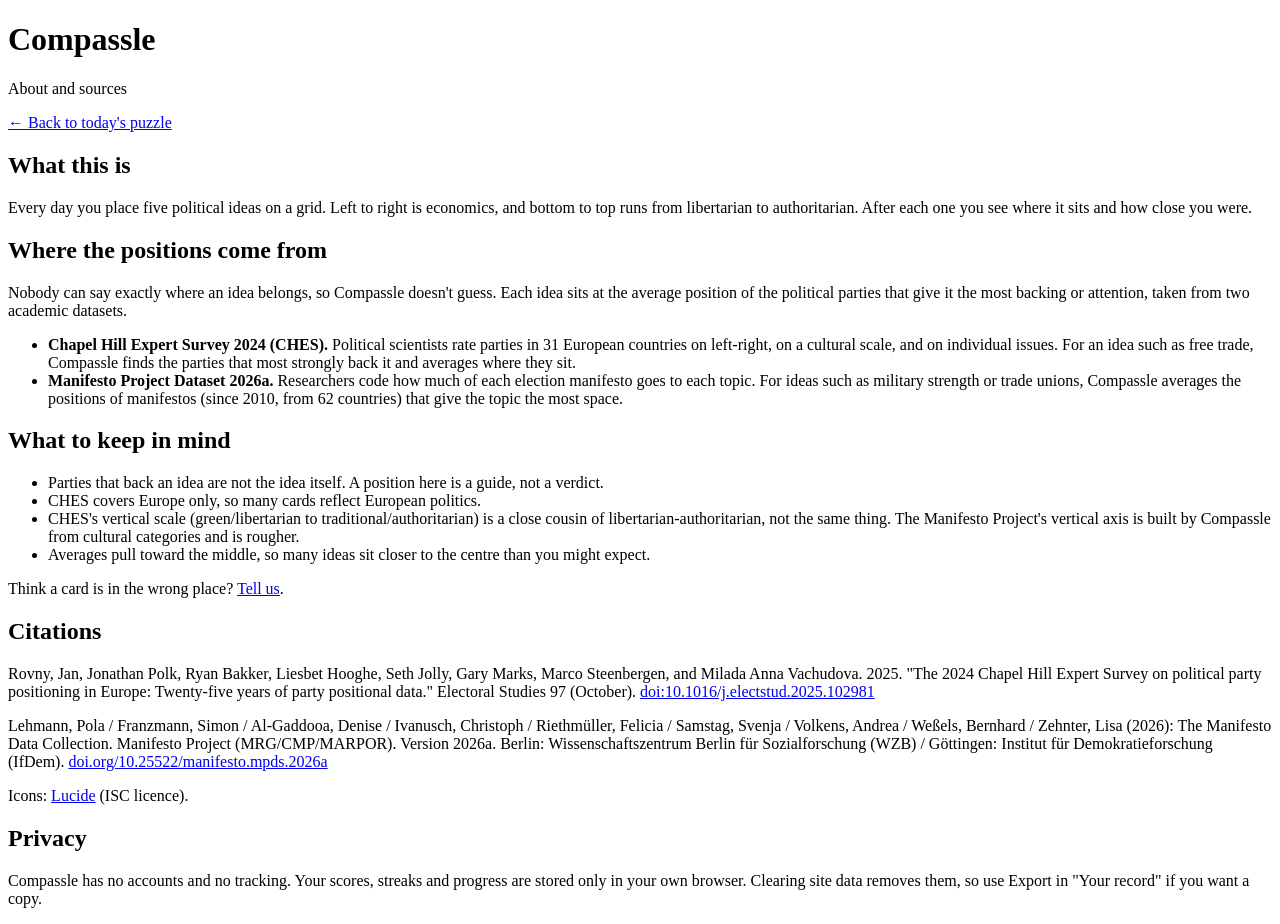
==== public/about.html @ 48b800df "Pre-launch: self-hosted fonts, about/sources page, share image, new favicon, footer links, fix neste" ====
<!doctype html>
<html lang="en">
<head>
<meta charset="utf-8">
<meta name="viewport" content="width=device-width,initial-scale=1,viewport-fit=cover">
<title>About Compassle</title>
<meta name="description" content="How Compassle places political ideas, and the datasets behind it.">
<meta name="theme-color" content="#13203b">
<link rel="icon" href="/icon.svg" type="image/svg+xml">
<link rel="stylesheet" href="/css/fonts.css">
<link rel="stylesheet" href="/css/style.css">
</head>
<body>
<main>
  <header><div class="brand"><h1>Compass<span>le</span></h1><div class="tagline">About and sources</div></div></header>
  <div class="prose">
    <p><a href="/">&larr; Back to today's puzzle</a></p>
    <h2>What this is</h2>
    <p>Every day you place five political ideas on a grid. Left to right is economics, and bottom to top runs from libertarian to authoritarian. After each one you see where it sits and how close you were.</p>
    <h2>Where the positions come from</h2>
    <p>Nobody can say exactly where an idea belongs, so Compassle doesn't guess. Each idea sits at the average position of the political parties that give it the most backing or attention, taken from two academic datasets.</p>
    <ul>
      <li><strong>Chapel Hill Expert Survey 2024 (CHES).</strong> Political scientists rate parties in 31 European countries on left-right, on a cultural scale, and on individual issues. For an idea such as free trade, Compassle finds the parties that most strongly back it and averages where they sit.</li>
      <li><strong>Manifesto Project Dataset 2026a.</strong> Researchers code how much of each election manifesto goes to each topic. For ideas such as military strength or trade unions, Compassle averages the positions of manifestos (since 2010, from 62 countries) that give the topic the most space.</li>
    </ul>
    <h2>What to keep in mind</h2>
    <ul>
      <li>Parties that back an idea are not the idea itself. A position here is a guide, not a verdict.</li>
      <li>CHES covers Europe only, so many cards reflect European politics.</li>
      <li>CHES's vertical scale (green/libertarian to traditional/authoritarian) is a close cousin of libertarian-authoritarian, not the same thing. The Manifesto Project's vertical axis is built by Compassle from cultural categories and is rougher.</li>
      <li>Averages pull toward the middle, so many ideas sit closer to the centre than you might expect.</li>
    </ul>
    <p>Think a card is in the wrong place? <a href="https://github.com/jinwood/compassle/issues" rel="noopener">Tell us</a>.</p>
    <h2>Citations</h2>
    <p class="cite">Rovny, Jan, Jonathan Polk, Ryan Bakker, Liesbet Hooghe, Seth Jolly, Gary Marks, Marco Steenbergen, and Milada Anna Vachudova. 2025. "The 2024 Chapel Hill Expert Survey on political party positioning in Europe: Twenty-five years of party positional data." Electoral Studies 97 (October). <a href="https://doi.org/10.1016/j.electstud.2025.102981" rel="noopener">doi:10.1016/j.electstud.2025.102981</a></p>
    <p class="cite">Lehmann, Pola / Franzmann, Simon / Al-Gaddooa, Denise / Ivanusch, Christoph / Riethmüller, Felicia / Samstag, Svenja / Volkens, Andrea / Weßels, Bernhard / Zehnter, Lisa (2026): The Manifesto Data Collection. Manifesto Project (MRG/CMP/MARPOR). Version 2026a. Berlin: Wissenschaftszentrum Berlin für Sozialforschung (WZB) / Göttingen: Institut für Demokratieforschung (IfDem). <a href="https://doi.org/10.25522/manifesto.mpds.2026a" rel="noopener">doi.org/10.25522/manifesto.mpds.2026a</a></p>
    <p class="cite">Icons: <a href="https://lucide.dev" rel="noopener">Lucide</a> (ISC licence).</p>
    <h2>Privacy</h2>
    <p>Compassle has no accounts and no tracking. Your scores, streaks and progress are stored only in your own browser. Clearing site data removes them, so use Export in "Your record" if you want a copy.</p>
  </div>
</main>
</body>
</html>
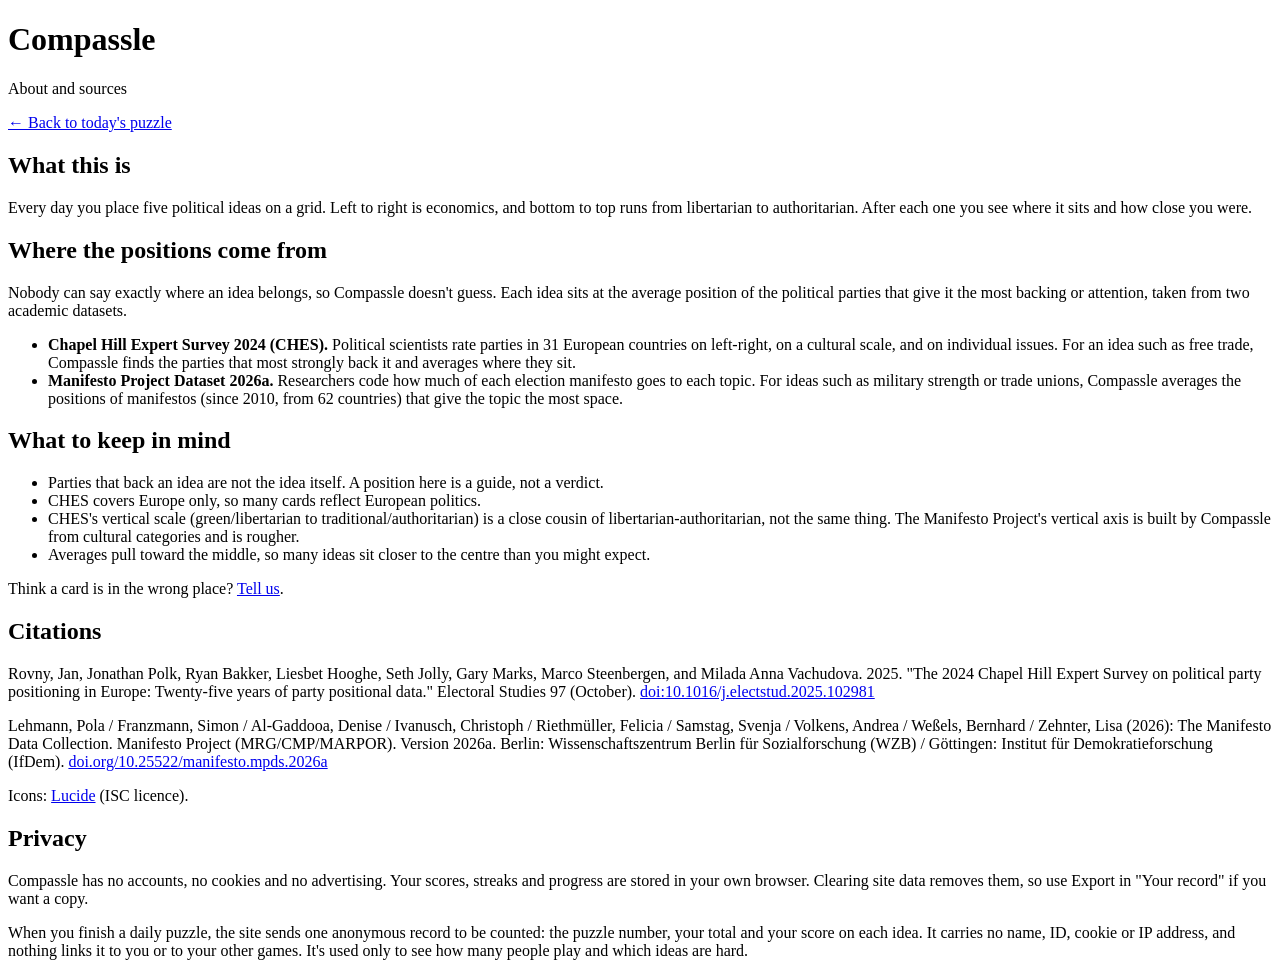
==== commit 8cb7e2ef: "Add anonymous finished-game counter (Pages Function + D1) Co-Authored-By: Claude Sonnet 5.5 <noreply" ====
--- a/public/about.html
+++ b/public/about.html
@@ -36,7 +36,8 @@
     <p class="cite">Lehmann, Pola / Franzmann, Simon / Al-Gaddooa, Denise / Ivanusch, Christoph / Riethmüller, Felicia / Samstag, Svenja / Volkens, Andrea / Weßels, Bernhard / Zehnter, Lisa (2026): The Manifesto Data Collection. Manifesto Project (MRG/CMP/MARPOR). Version 2026a. Berlin: Wissenschaftszentrum Berlin für Sozialforschung (WZB) / Göttingen: Institut für Demokratieforschung (IfDem). <a href="https://doi.org/10.25522/manifesto.mpds.2026a" rel="noopener">doi.org/10.25522/manifesto.mpds.2026a</a></p>
     <p class="cite">Icons: <a href="https://lucide.dev" rel="noopener">Lucide</a> (ISC licence).</p>
     <h2>Privacy</h2>
-    <p>Compassle has no accounts and no tracking. Your scores, streaks and progress are stored only in your own browser. Clearing site data removes them, so use Export in "Your record" if you want a copy.</p>
+    <p>Compassle has no accounts, no cookies and no advertising. Your scores, streaks and progress are stored in your own browser. Clearing site data removes them, so use Export in "Your record" if you want a copy.</p>
+    <p>When you finish a daily puzzle, the site sends one anonymous record to be counted: the puzzle number, your total and your score on each idea. It carries no name, ID, cookie or IP address, and nothing links it to you or to your other games. It's used only to see how many people play and which ideas are hard.</p>
   </div>
 </main>
 </body>
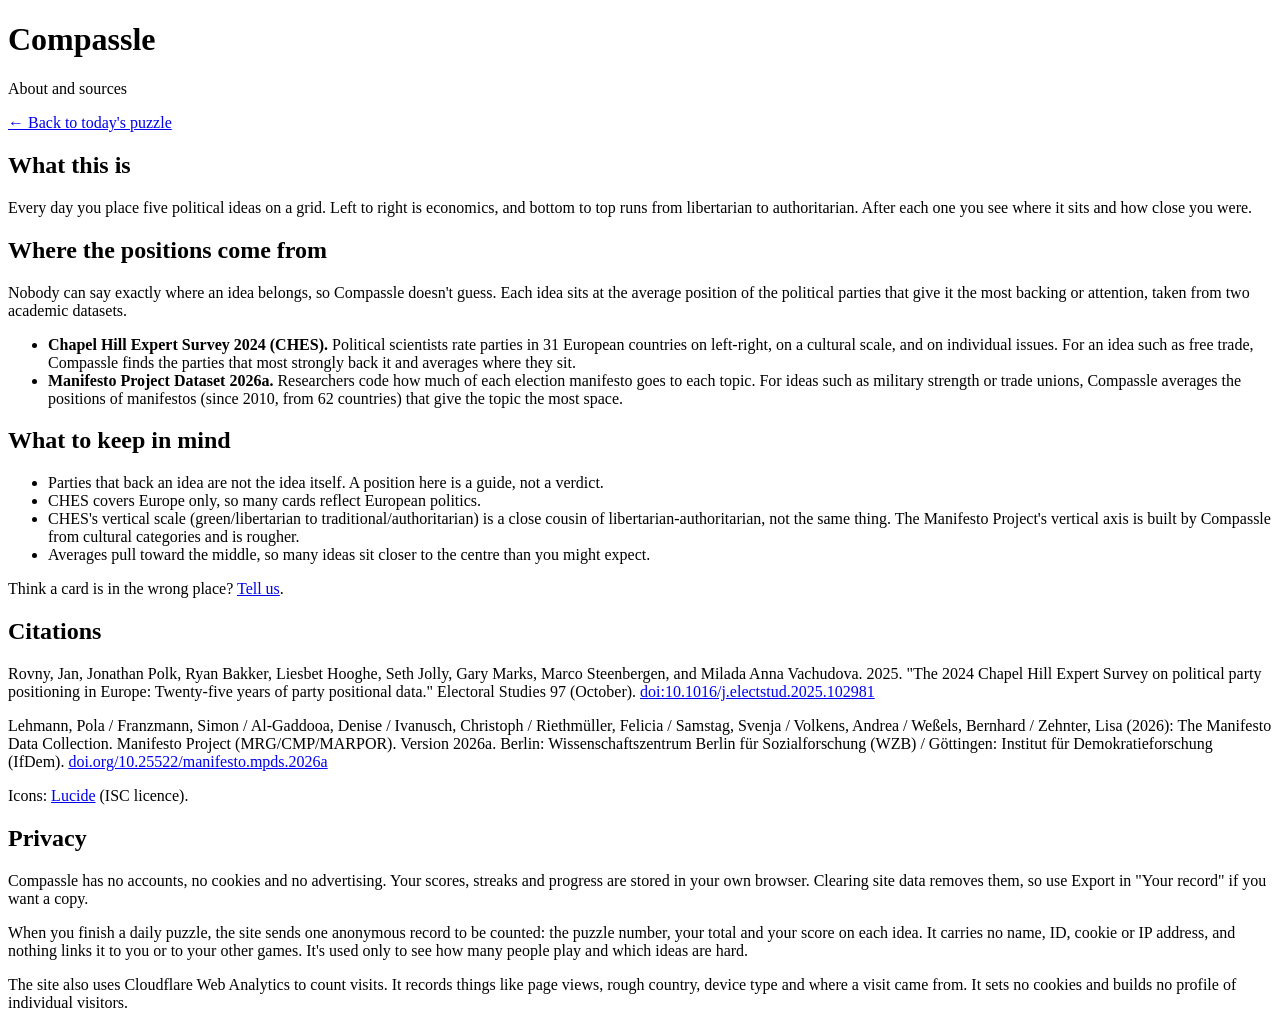
==== commit 2fd81273: "About page: mention Cloudflare Web Analytics Co-Authored-By: Claude Sonnet 5.5 <noreply@anthropic.co" ====
--- a/public/about.html
+++ b/public/about.html
@@ -38,6 +38,7 @@
     <h2>Privacy</h2>
     <p>Compassle has no accounts, no cookies and no advertising. Your scores, streaks and progress are stored in your own browser. Clearing site data removes them, so use Export in "Your record" if you want a copy.</p>
     <p>When you finish a daily puzzle, the site sends one anonymous record to be counted: the puzzle number, your total and your score on each idea. It carries no name, ID, cookie or IP address, and nothing links it to you or to your other games. It's used only to see how many people play and which ideas are hard.</p>
+    <p>The site also uses Cloudflare Web Analytics to count visits. It records things like page views, rough country, device type and where a visit came from. It sets no cookies and builds no profile of individual visitors.</p>
   </div>
 </main>
 </body>
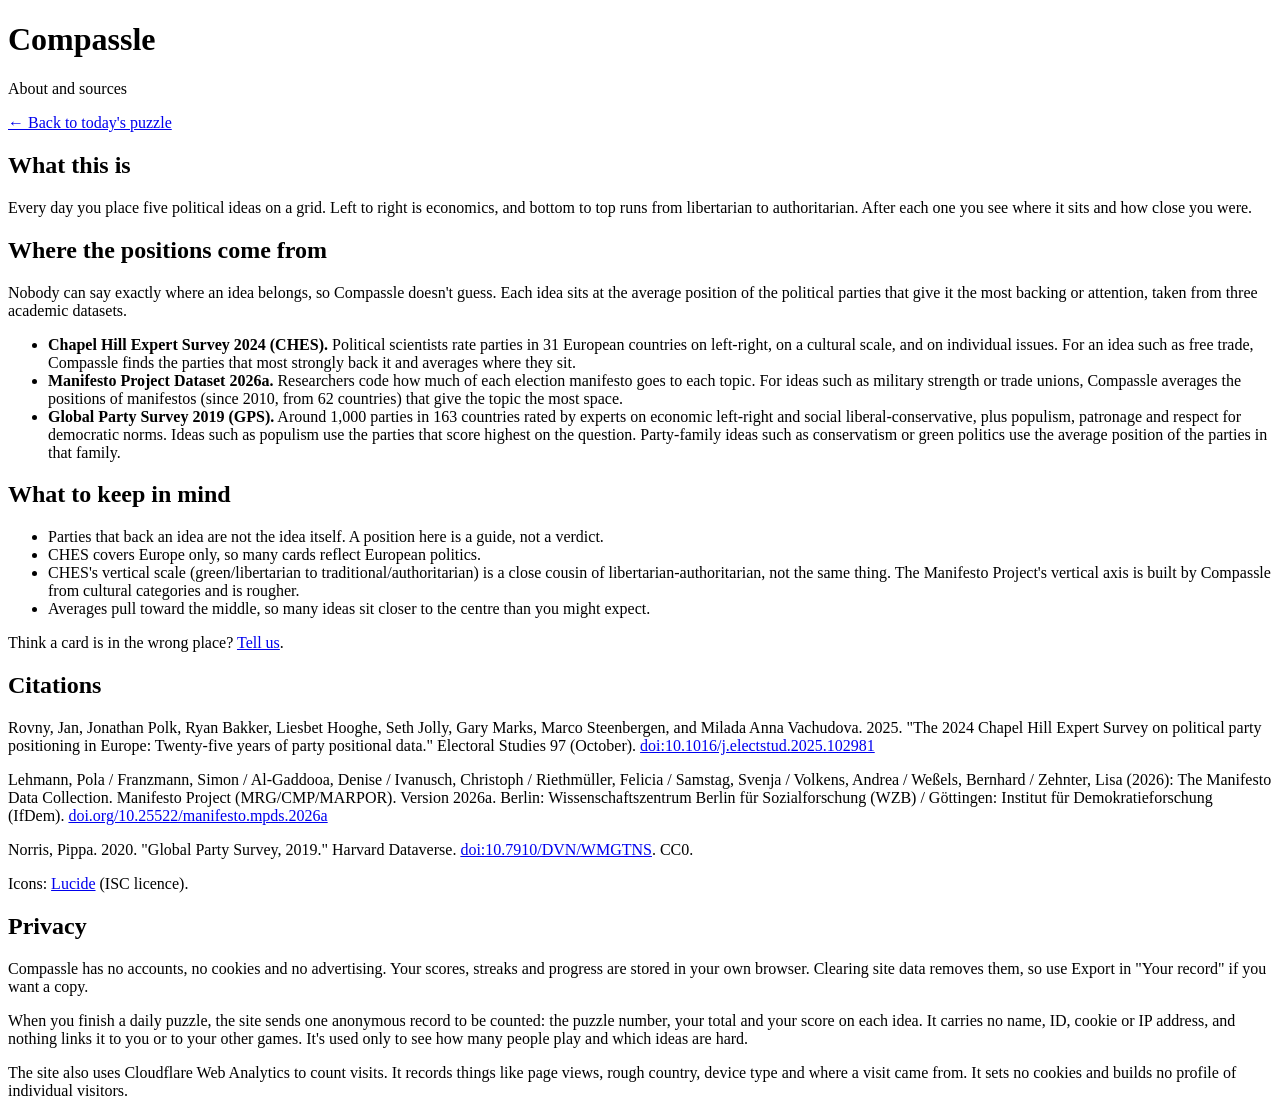
==== commit f50da16b: "Add ten Global Party Survey cards (populism, patronage, party families) Co-Authored-By: Claude Sonne" ====
--- a/public/about.html
+++ b/public/about.html
@@ -18,10 +18,11 @@
     <h2>What this is</h2>
     <p>Every day you place five political ideas on a grid. Left to right is economics, and bottom to top runs from libertarian to authoritarian. After each one you see where it sits and how close you were.</p>
     <h2>Where the positions come from</h2>
-    <p>Nobody can say exactly where an idea belongs, so Compassle doesn't guess. Each idea sits at the average position of the political parties that give it the most backing or attention, taken from two academic datasets.</p>
+    <p>Nobody can say exactly where an idea belongs, so Compassle doesn't guess. Each idea sits at the average position of the political parties that give it the most backing or attention, taken from three academic datasets.</p>
     <ul>
       <li><strong>Chapel Hill Expert Survey 2024 (CHES).</strong> Political scientists rate parties in 31 European countries on left-right, on a cultural scale, and on individual issues. For an idea such as free trade, Compassle finds the parties that most strongly back it and averages where they sit.</li>
       <li><strong>Manifesto Project Dataset 2026a.</strong> Researchers code how much of each election manifesto goes to each topic. For ideas such as military strength or trade unions, Compassle averages the positions of manifestos (since 2010, from 62 countries) that give the topic the most space.</li>
+      <li><strong>Global Party Survey 2019 (GPS).</strong> Around 1,000 parties in 163 countries rated by experts on economic left-right and social liberal-conservative, plus populism, patronage and respect for democratic norms. Ideas such as populism use the parties that score highest on the question. Party-family ideas such as conservatism or green politics use the average position of the parties in that family.</li>
     </ul>
     <h2>What to keep in mind</h2>
     <ul>
@@ -34,6 +35,7 @@
     <h2>Citations</h2>
     <p class="cite">Rovny, Jan, Jonathan Polk, Ryan Bakker, Liesbet Hooghe, Seth Jolly, Gary Marks, Marco Steenbergen, and Milada Anna Vachudova. 2025. "The 2024 Chapel Hill Expert Survey on political party positioning in Europe: Twenty-five years of party positional data." Electoral Studies 97 (October). <a href="https://doi.org/10.1016/j.electstud.2025.102981" rel="noopener">doi:10.1016/j.electstud.2025.102981</a></p>
     <p class="cite">Lehmann, Pola / Franzmann, Simon / Al-Gaddooa, Denise / Ivanusch, Christoph / Riethmüller, Felicia / Samstag, Svenja / Volkens, Andrea / Weßels, Bernhard / Zehnter, Lisa (2026): The Manifesto Data Collection. Manifesto Project (MRG/CMP/MARPOR). Version 2026a. Berlin: Wissenschaftszentrum Berlin für Sozialforschung (WZB) / Göttingen: Institut für Demokratieforschung (IfDem). <a href="https://doi.org/10.25522/manifesto.mpds.2026a" rel="noopener">doi.org/10.25522/manifesto.mpds.2026a</a></p>
+    <p class="cite">Norris, Pippa. 2020. "Global Party Survey, 2019." Harvard Dataverse. <a href="https://doi.org/10.7910/DVN/WMGTNS" rel="noopener">doi:10.7910/DVN/WMGTNS</a>. CC0.</p>
     <p class="cite">Icons: <a href="https://lucide.dev" rel="noopener">Lucide</a> (ISC licence).</p>
     <h2>Privacy</h2>
     <p>Compassle has no accounts, no cookies and no advertising. Your scores, streaks and progress are stored in your own browser. Clearing site data removes them, so use Export in "Your record" if you want a copy.</p>
